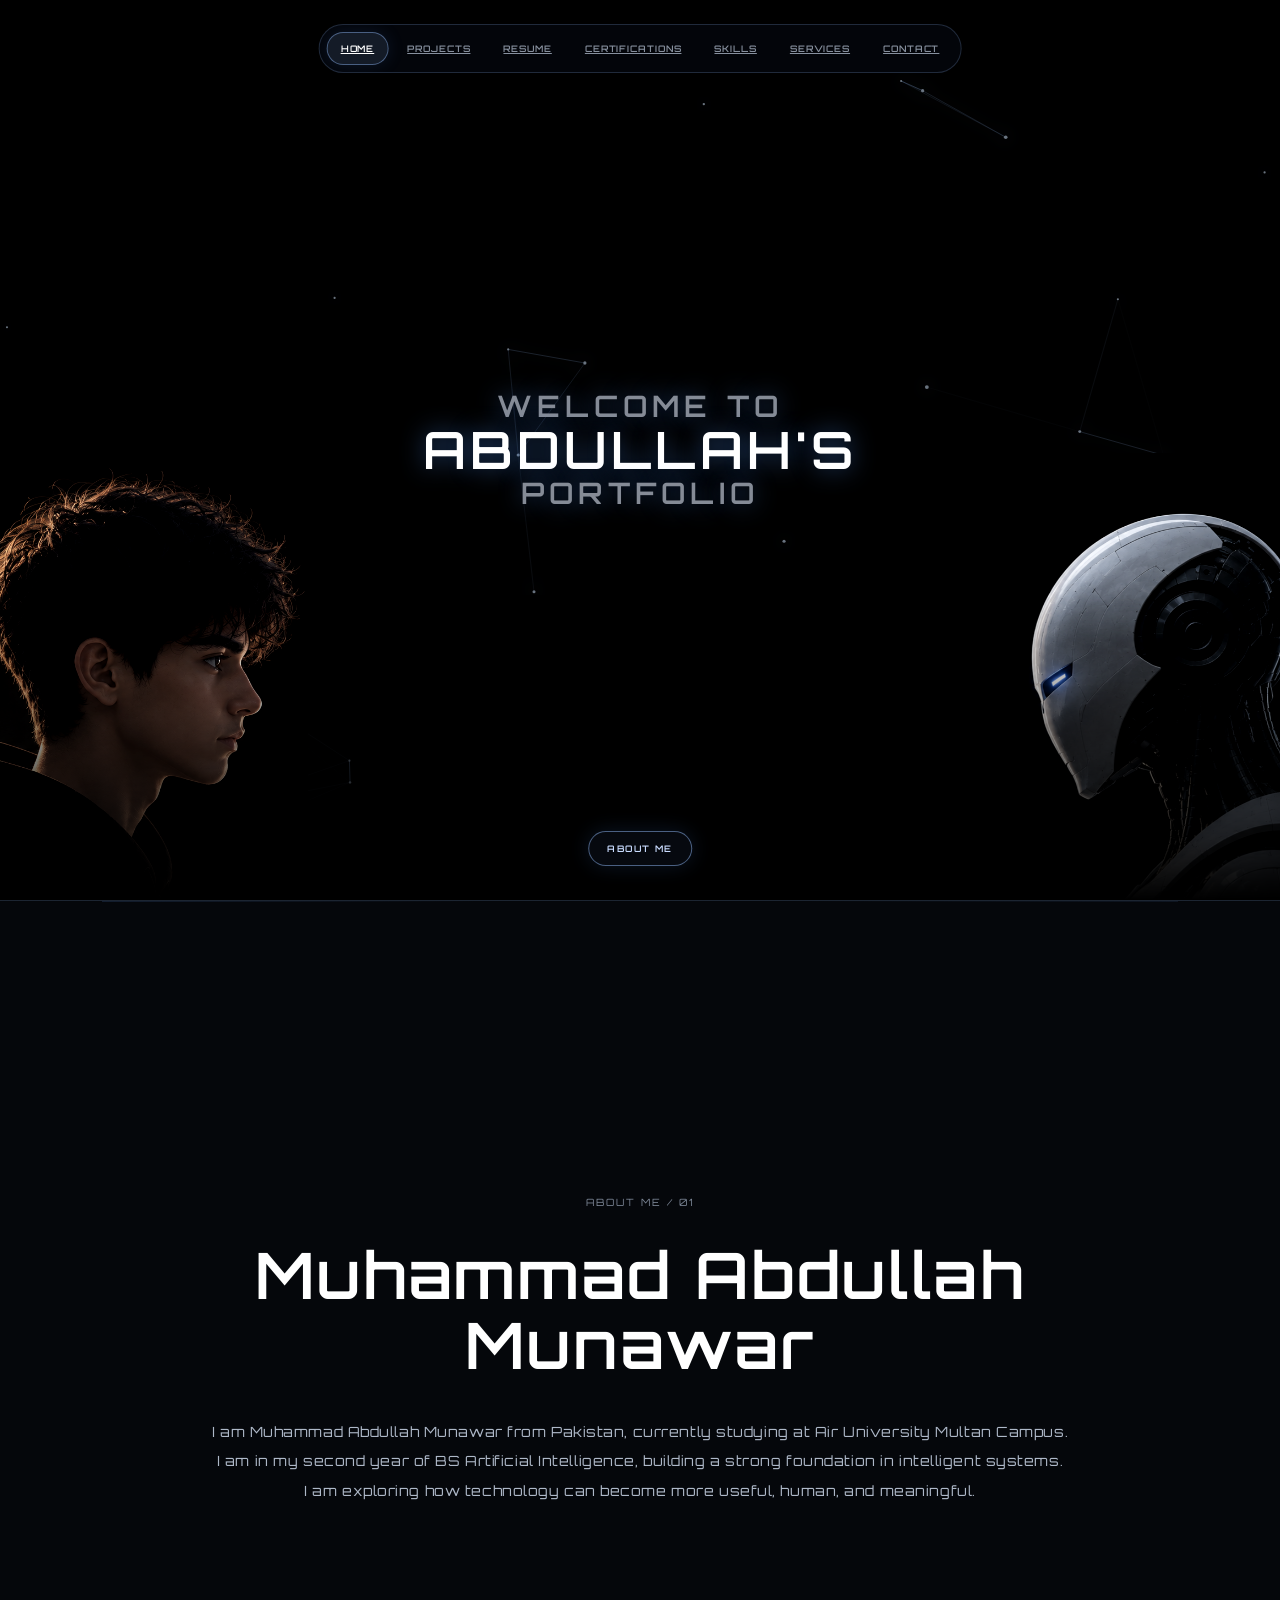
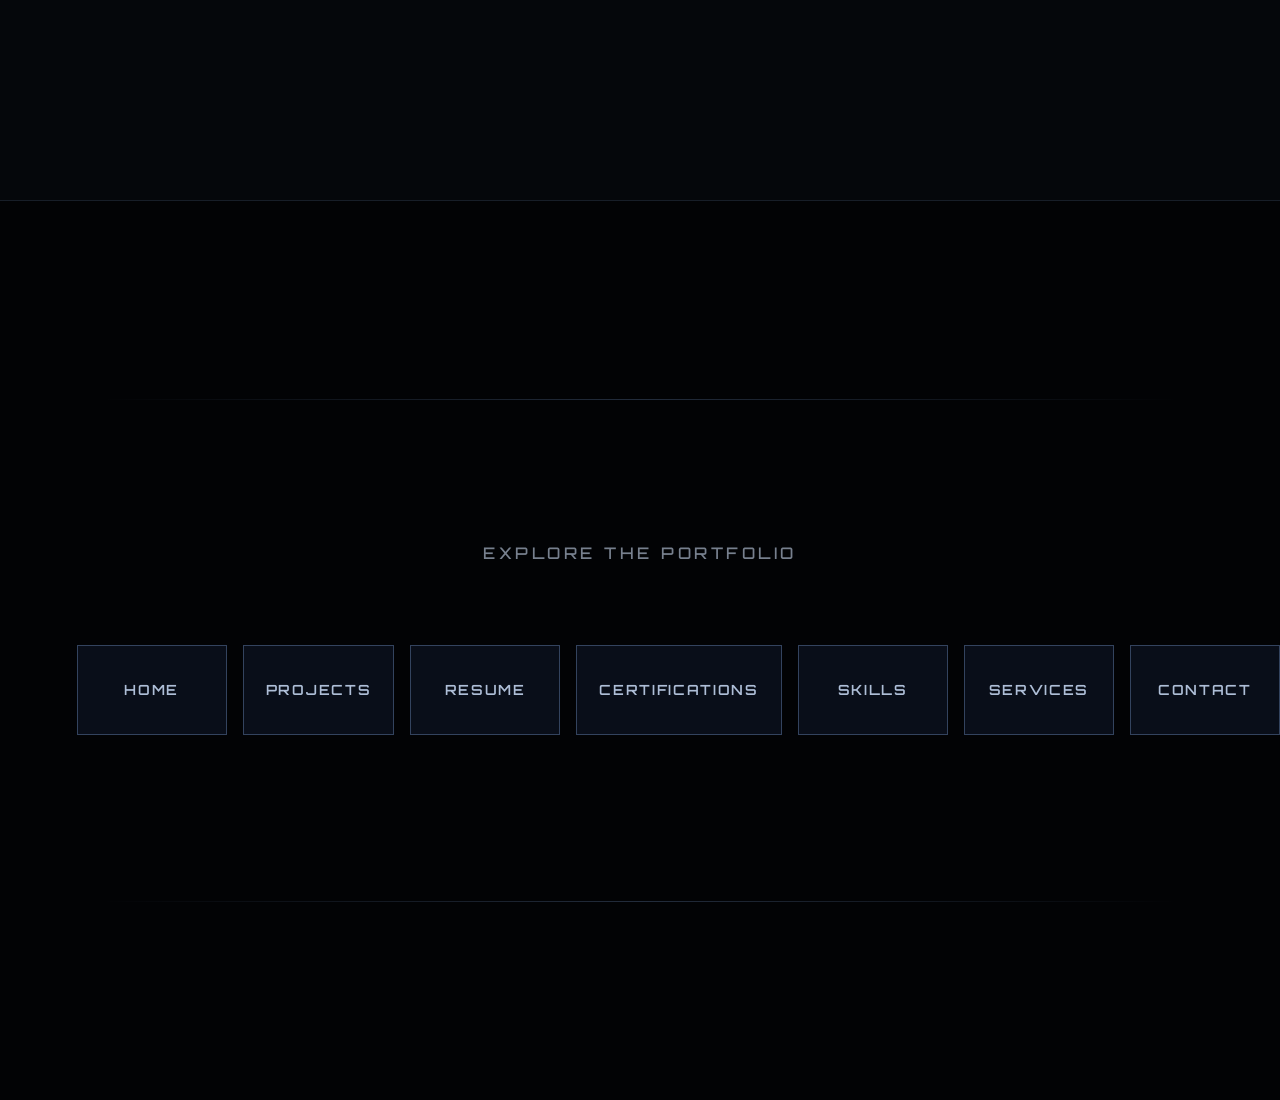
==== index.html @ a006bcdd "Initial portfolio" ====
<!doctype html>
<html lang="en">
  <head>
    <meta charset="UTF-8" />
    <meta name="viewport" content="width=device-width, initial-scale=1.0" />
    <title>Human + Machine</title>
    <link rel="preconnect" href="https://fonts.googleapis.com" />
    <link rel="preconnect" href="https://fonts.gstatic.com" crossorigin />
    <link href="https://fonts.googleapis.com/css2?family=Orbitron:wght@500;600;700&display=swap" rel="stylesheet" />
    <link rel="stylesheet" href="styles.css?v=38" />
  </head>
  <body>
    <main class="stage" id="top" aria-label="Human and robot portrait composition">
      <canvas class="neural-canvas" aria-hidden="true"></canvas>
        <nav class="nav-bar" aria-label="Portfolio navigation">
          <a class="nav-link active" href="#top">HOME</a>
          <a class="nav-link" href="projects.html">PROJECTS</a>
          <a class="nav-link" href="resume.html">RESUME</a>
          <a class="nav-link" href="certifications.html">CERTIFICATIONS</a>
          <a class="nav-link" href="skills.html">SKILLS</a>
          <a class="nav-link" href="services.html">SERVICES</a>
          <a class="nav-link" href="contact.html">CONTACT</a>
        </nav>
        <h1 class="welcome-title"><span>WELCOME TO</span><span>ABDULLAH'S</span><span>PORTFOLIO</span></h1>
      <a class="about-button" href="#about">ABOUT ME</a>
      <div class="artwork">
        <img class="portrait human" src="a8ce258f-6c17-4a77-9a83-f0bca4502742.png" alt="Human portrait" />
        <img class="portrait robot" src="2234621e-0f07-4fcf-935f-fc0880569974.png" alt="Robot portrait" />
        <span class="image-title human-title">CHAT WITH ABDULLAH</span>
        <span class="image-title robot-title">CHAT WITH ABDULLAH AI</span>
      </div>
    </main>
    <section class="about-page" id="about" aria-labelledby="about-title">
      <div class="about-page-inner">
        <p class="about-kicker">ABOUT ME / 01</p>
        <h2 id="about-title">Muhammad Abdullah Munawar</h2>
        <p class="about-intro">I am Muhammad Abdullah Munawar from Pakistan, currently studying at Air University Multan Campus.<br />I am in my second year of BS Artificial Intelligence, building a strong foundation in intelligent systems.<br />I am exploring how technology can become more useful, human, and meaningful.</p>
      </div>
    </section>
    <section class="navigation-page" aria-labelledby="navigation-title">
      <h2 class="navigation-title" id="navigation-title">EXPLORE THE PORTFOLIO</h2>
      <div class="navigation-window">
        <div class="navigation-track">
          <div class="navigation-set">
            <a class="navigation-block" href="#top">HOME</a>
            <a class="navigation-block" href="projects.html">PROJECTS</a>
            <a class="navigation-block" href="#">RESUME</a>
            <a class="navigation-block" href="certifications.html">CERTIFICATIONS</a>
            <a class="navigation-block" href="skills.html">SKILLS</a>
            <a class="navigation-block" href="services.html">SERVICES</a>
            <a class="navigation-block" href="contact.html">CONTACT</a>
          </div>
          <div class="navigation-set" aria-hidden="true">
            <a class="navigation-block" href="#top">HOME</a>
            <a class="navigation-block" href="projects.html">PROJECTS</a>
            <a class="navigation-block" href="#">RESUME</a>
            <a class="navigation-block" href="certifications.html">CERTIFICATIONS</a>
            <a class="navigation-block" href="skills.html">SKILLS</a>
            <a class="navigation-block" href="services.html">SERVICES</a>
            <a class="navigation-block" href="contact.html">CONTACT</a>
          </div>
        </div>
      </div>
    </section>
    <script src="script.js"></script>
  </body>
</html>
---- styles.css ----
:root {
  --background: #000000;
}

* {
  box-sizing: border-box;
}

html,
body {
  -ms-overflow-style: none;
  scrollbar-width: none;
  overflow-x: hidden;
  overflow-y: auto;
  scroll-behavior: smooth;
  margin: 0;
  min-height: 100%;
}

html::-webkit-scrollbar,
body::-webkit-scrollbar {
  display: none;
}

body {
  background: var(--background);
}

.stage {
  height: 100svh;
  min-height: 520px;
  overflow: hidden;
  pointer-events: none;
  position: relative;
  width: 100%;
}

.stage::after {
  background: linear-gradient(to bottom, transparent 0%, rgba(0, 0, 0, 0.58) 58%, #000000 100%);
  bottom: 0;
  content: "";
  height: 34%;
  left: 0;
  pointer-events: none;
  position: absolute;
  right: 0;
  z-index: 3;
}

.neural-canvas {
  height: 100%;
  inset: 0;
  filter: drop-shadow(0 0 8px rgba(110, 170, 255, 0.3));
  mix-blend-mode: screen;
  opacity: 0.58;
  pointer-events: none;
  position: absolute;
  width: 100%;
  z-index: 0;
}

.nav-bar {
  align-items: center;
  background: rgba(5, 8, 14, 0.72);
  border: 1px solid rgba(150, 190, 255, 0.2);
  border-radius: 999px;
  display: flex;
  gap: 5px;
  left: 50%;
  max-width: calc(100% - 28px);
  overflow-x: auto;
  padding: 7px;
  pointer-events: auto;
  position: fixed;
  scrollbar-width: none;
  top: 24px;
  transform: translateX(-50%);
  white-space: nowrap;
  width: max-content;
  z-index: 20;
}

.nav-bar::-webkit-scrollbar {
  display: none;
}

.nav-link {
  border: 1px solid transparent;
  border-radius: 999px;
  color: #87909e;
  font-family: "Orbitron", Arial, sans-serif;
  font-size: 9px;
  font-weight: 600;
  letter-spacing: 0.1em;
  padding: 10px 13px;
  transition: background 0.25s ease, border-color 0.25s ease, color 0.25s ease, box-shadow 0.25s ease;
}

.nav-link:hover,
.nav-link.active {
  background: rgba(148, 190, 255, 0.12);
  border-color: rgba(148, 190, 255, 0.42);
  box-shadow: 0 0 18px rgba(80, 150, 255, 0.12);
  color: #ffffff;
}

.welcome-title {
  color: #c9dcff;
  font-family: "Orbitron", Arial, sans-serif;
  font-size: clamp(24px, 3.4vw, 54px);
  font-weight: 600;
  left: 50%;
  letter-spacing: 0.12em;
  line-height: 1.08;
  margin: 0;
  pointer-events: none;
  position: absolute;
  text-align: center;
  text-shadow: 0 0 24px rgba(80, 150, 255, 0.45);
  top: 50%;
  transform: translate(-50%, -50%);
  white-space: normal;
  width: min(90vw, 620px);
  z-index: 5;
}

.welcome-title span {
  display: block;
}

.welcome-title span:first-child,
.welcome-title span:last-child {
  color: #858b96;
  font-size: 0.68em;
}

.welcome-title span:nth-child(2) {
  color: #ffffff;
  font-size: 1.18em;
  letter-spacing: 0.08em;
}

.about-button {
  background: rgba(8, 12, 20, 0.78);
  border: 1px solid rgba(148, 190, 255, 0.48);
  border-radius: 999px;
  bottom: 34px;
  box-shadow: 0 0 20px rgba(80, 150, 255, 0.14);
  color: #c9dcff;
  font-family: "Orbitron", Arial, sans-serif;
  font-size: 9px;
  font-weight: 600;
  left: 50%;
  letter-spacing: 0.16em;
  padding: 11px 18px;
  pointer-events: auto;
  position: absolute;
  text-decoration: none;
  transform: translateX(-50%);
  transition: background 0.25s ease, border-color 0.25s ease, box-shadow 0.25s ease, color 0.25s ease;
  white-space: nowrap;
  z-index: 6;
}

.about-button:hover {
  background: rgba(148, 190, 255, 0.16);
  border-color: #ffffff;
  box-shadow: 0 0 26px rgba(80, 150, 255, 0.28);
  color: #ffffff;
}

.about-page {
  align-items: center;
  background: #05070b;
  border-top: 1px solid rgba(148, 190, 255, 0.16);
  display: flex;
  min-height: 100svh;
  padding: 120px 8vw;
  position: relative;
}

.about-page::before {
  background: linear-gradient(90deg, rgba(91, 145, 230, 0.16), transparent 35%, transparent 65%, rgba(91, 145, 230, 0.1));
  content: "";
  height: 1px;
  left: 8vw;
  position: absolute;
  right: 8vw;
  top: 0;
}

.about-page-inner {
  margin: 0 auto;
  max-width: 980px;
  text-align: center;
  width: 100%;
}

.about-kicker {
  color: #7d8797;
  font-family: "Orbitron", Arial, sans-serif;
  font-size: 10px;
  letter-spacing: 0.2em;
  margin: 0 0 32px;
}

.about-page h2 {
  color: #ffffff;
  font-family: "Orbitron", Arial, sans-serif;
  font-size: clamp(28px, 5vw, 72px);
  font-weight: 600;
  letter-spacing: 0.04em;
  line-height: 1.1;
  margin: 0;
}

.about-intro {
  color: #aeb8c8;
  font-family: "Orbitron", Arial, sans-serif;
  font-size: clamp(10px, 1.2vw, 14px);
  letter-spacing: 0.04em;
  line-height: 2.1;
  margin: 36px auto 0;
  max-width: 900px;
}

.navigation-page {
  align-items: center;
  background: #020305;
  border-top: 1px solid rgba(148, 190, 255, 0.14);
  display: flex;
  flex-direction: column;
  justify-content: center;
  min-height: 100svh;
  overflow: hidden;
  padding: 80px 0;
  position: relative;
}

.navigation-page::before,
.navigation-page::after {
  background: linear-gradient(90deg, transparent, rgba(148, 190, 255, 0.22), transparent);
  content: "";
  height: 1px;
  left: 8vw;
  position: absolute;
  right: 8vw;
}

.navigation-page::before {
  top: 22%;
}

.navigation-page::after {
  bottom: 22%;
}

.navigation-title {
  color: #77808e;
  font-family: "Orbitron", Arial, sans-serif;
  font-size: clamp(11px, 1.4vw, 16px);
  font-weight: 500;
  letter-spacing: 0.22em;
  margin: 0 0 58px;
  text-align: center;
}

.navigation-window {
  max-width: 100%;
  overflow: hidden;
  padding: 24px 0;
  scrollbar-width: none;
  -ms-overflow-style: none;
  width: 100%;
}

.navigation-window::-webkit-scrollbar {
  display: none;
}

.navigation-track {
  align-items: stretch;
  animation: navigation-loop 24s linear infinite;
  display: flex;
  min-width: max-content;
  width: max-content;
}

.navigation-set {
  align-items: stretch;
  display: flex;
  gap: 16px;
  padding: 0 8vw 0 6vw;
}

.navigation-block {
  align-items: center;
  background: rgba(11, 17, 28, 0.86);
  border: 1px solid rgba(148, 190, 255, 0.3);
  color: #aebed7;
  display: flex;
  font-family: "Orbitron", Arial, sans-serif;
  font-size: clamp(10px, 1.1vw, 14px);
  font-weight: 600;
  height: 90px;
  justify-content: center;
  letter-spacing: 0.12em;
  min-width: 150px;
  padding: 0 22px;
  text-decoration: none;
  transition: background 0.35s ease, border-color 0.35s ease, box-shadow 0.35s ease, color 0.35s ease, transform 0.35s ease;
}

.navigation-block:hover {
  background: rgba(88, 145, 225, 0.2);
  border-color: #c9dcff;
  box-shadow: 0 0 30px rgba(80, 150, 255, 0.24);
  color: #ffffff;
  transform: scale(1.13);
  z-index: 2;
}

.certifications-page {
  background: #030507;
  border-top: 1px solid rgba(148, 190, 255, 0.14);
  min-height: 100svh;
  padding: 110px 7vw 130px;
}

.certifications-heading {
  margin: 0 auto 60px;
  max-width: 1120px;
}

.certifications-heading h2 {
  color: #ffffff;
  font-family: "Orbitron", Arial, sans-serif;
  font-size: clamp(30px, 5vw, 68px);
  font-weight: 600;
  letter-spacing: 0.04em;
  line-height: 1.05;
  margin: 0 0 22px;
}

.certifications-heading > p:last-child {
  color: #8793a6;
  font-family: "Orbitron", Arial, sans-serif;
  font-size: 12px;
  letter-spacing: 0.04em;
  line-height: 1.8;
  margin: 0;
  max-width: 620px;
}

.certificate-grid {
  display: grid;
  gap: 28px;
  grid-template-columns: repeat(2, minmax(0, 1fr));
  margin: 0 auto;
  max-width: 1120px;
}

.certificate-card {
  background: rgba(10, 16, 26, 0.86);
  border: 1px solid rgba(148, 190, 255, 0.2);
  min-width: 0;
  transition: border-color 0.3s ease, box-shadow 0.3s ease, transform 0.3s ease;
}

.certificate-card:hover {
  border-color: rgba(201, 220, 255, 0.7);
  box-shadow: 0 0 32px rgba(80, 150, 255, 0.14);
  transform: translateY(-6px);
}

.certificate-preview {
  background: #ffffff;
  height: 300px;
  overflow: hidden;
}

.certificate-preview iframe {
  border: 0;
  height: 100%;
  width: 100%;
}

.certificate-details {
  padding: 25px 26px 28px;
}

.certificate-issuer,
.certificate-date,
.certificate-details > p:last-of-type {
  color: #8e9bad;
  font-family: "Orbitron", Arial, sans-serif;
  font-size: 10px;
  letter-spacing: 0.06em;
  line-height: 1.7;
  margin: 0;
}

.certificate-issuer {
  color: #8eb8ff;
  text-transform: uppercase;
}

.certificate-details h3 {
  color: #ffffff;
  font-family: "Orbitron", Arial, sans-serif;
  font-size: clamp(16px, 1.7vw, 23px);
  font-weight: 600;
  letter-spacing: 0.02em;
  line-height: 1.3;
  margin: 11px 0 12px;
}

.certificate-details > p:last-of-type {
  margin-top: 16px;
}

.certificate-details a {
  border-bottom: 1px solid rgba(148, 190, 255, 0.5);
  color: #c9dcff;
  display: inline-block;
  font-family: "Orbitron", Arial, sans-serif;
  font-size: 9px;
  letter-spacing: 0.12em;
  margin-top: 23px;
  padding-bottom: 7px;
}

.certificate-details a span {
  margin-left: 9px;
}

@keyframes navigation-loop {
  from { transform: translateX(0); }
  to { transform: translateX(-50%); }
}

@media (max-width: 700px) {
  .about-page {
    padding: 100px 22px;
  }

  .about-page::before {
    left: 22px;
    right: 22px;
  }

  .about-intro br {
    display: none;
  }

  .about-intro {
    line-height: 1.8;
  }

  .navigation-page {
    min-height: 80svh;
  }

  .navigation-title {
    margin-bottom: 32px;
  }

  .navigation-track {
    animation-duration: 20s;
  }

  .navigation-block {
    height: 76px;
    min-width: 138px;
  }

  .certifications-page {
    padding: 85px 22px 100px;
  }

  .certifications-heading {
    margin-bottom: 38px;
  }

  .certificate-grid {
    grid-template-columns: 1fr;
  }

  .certificate-preview {
    height: 245px;
  }
}
.artwork {
  height: 100%;
  left: 50%;
  max-width: 1600px;
  pointer-events: none;
  position: absolute;
  top: 0;
  transform: translateX(-50%);
  width: 100%;
}

.portrait {
  bottom: -13%;
  display: block;
  height: auto;
  max-width: none;
  mix-blend-mode: screen;
  pointer-events: auto;
  position: absolute;
  transition: transform 1.15s cubic-bezier(0.16, 1, 0.3, 1), filter 1.15s ease;
  will-change: transform;
}

.portrait.is-hovered {
  transform: scale(1.08);
}

.image-title {
  color: #ffffff;
  font-family: Arial, sans-serif;
  font-size: 11px;
  font-weight: 700;
  letter-spacing: 0.18em;
  opacity: 0;
  pointer-events: none;
  position: absolute;
  text-shadow: 0 1px 12px rgba(0, 0, 0, 0.9);
  transform: translateY(8px);
  transition: opacity 0.45s ease, transform 0.45s ease;
  white-space: nowrap;
  z-index: 4;
}

.human-title {
  left: 32%;
  top: 36%;
  transform: translate(-50%, 8px);
}

.robot-title {
  right: 25%;
  top: 36%;
  transform: translate(50%, 8px);
}

.image-title.is-visible {
  opacity: 1;
  transform: translate(-50%, 0);
}

.robot-title.is-visible {
  transform: translate(50%, 0);
}

.human {
  clip-path: inset(0 50% 0 0);
  filter: saturate(0.86) contrast(1.08);
  left: -10%;
  width: min(68vw, 1020px);
  z-index: 1;
}

.robot {
  clip-path: inset(0 0 0 50%);
  filter: saturate(0.78) contrast(1.08);
  right: -5%;
  width: min(66vw, 1000px);
  z-index: 2;
}

@media (max-width: 700px) {
  .portrait {
    bottom: -4%;
  }

  .human {
    left: -37%;
    width: 115vw;
  }

  .robot {
    right: -34%;
    width: 112vw;
  }

  .portrait.is-hovered {
    transform: scale(1.05);
  }
}

@media (prefers-reduced-motion: reduce) {
  .portrait {
    transition: none;
  }
}
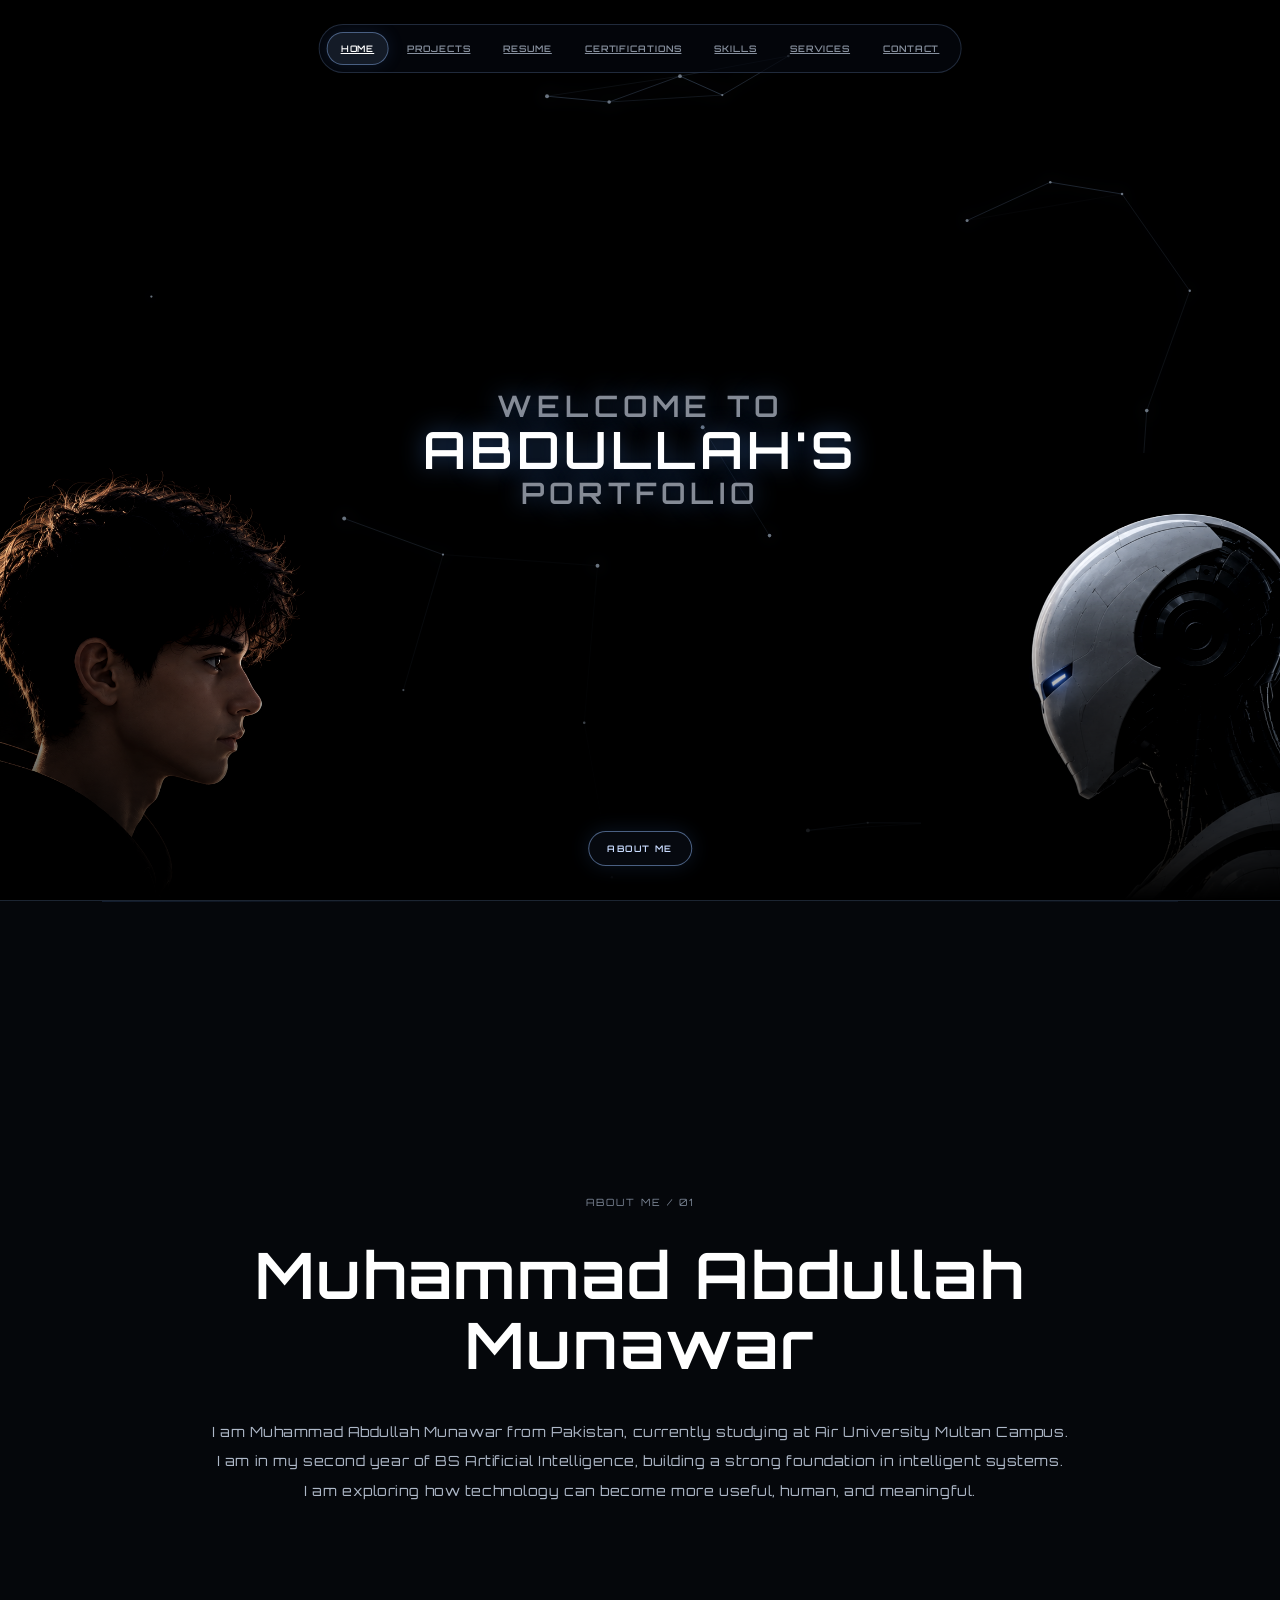
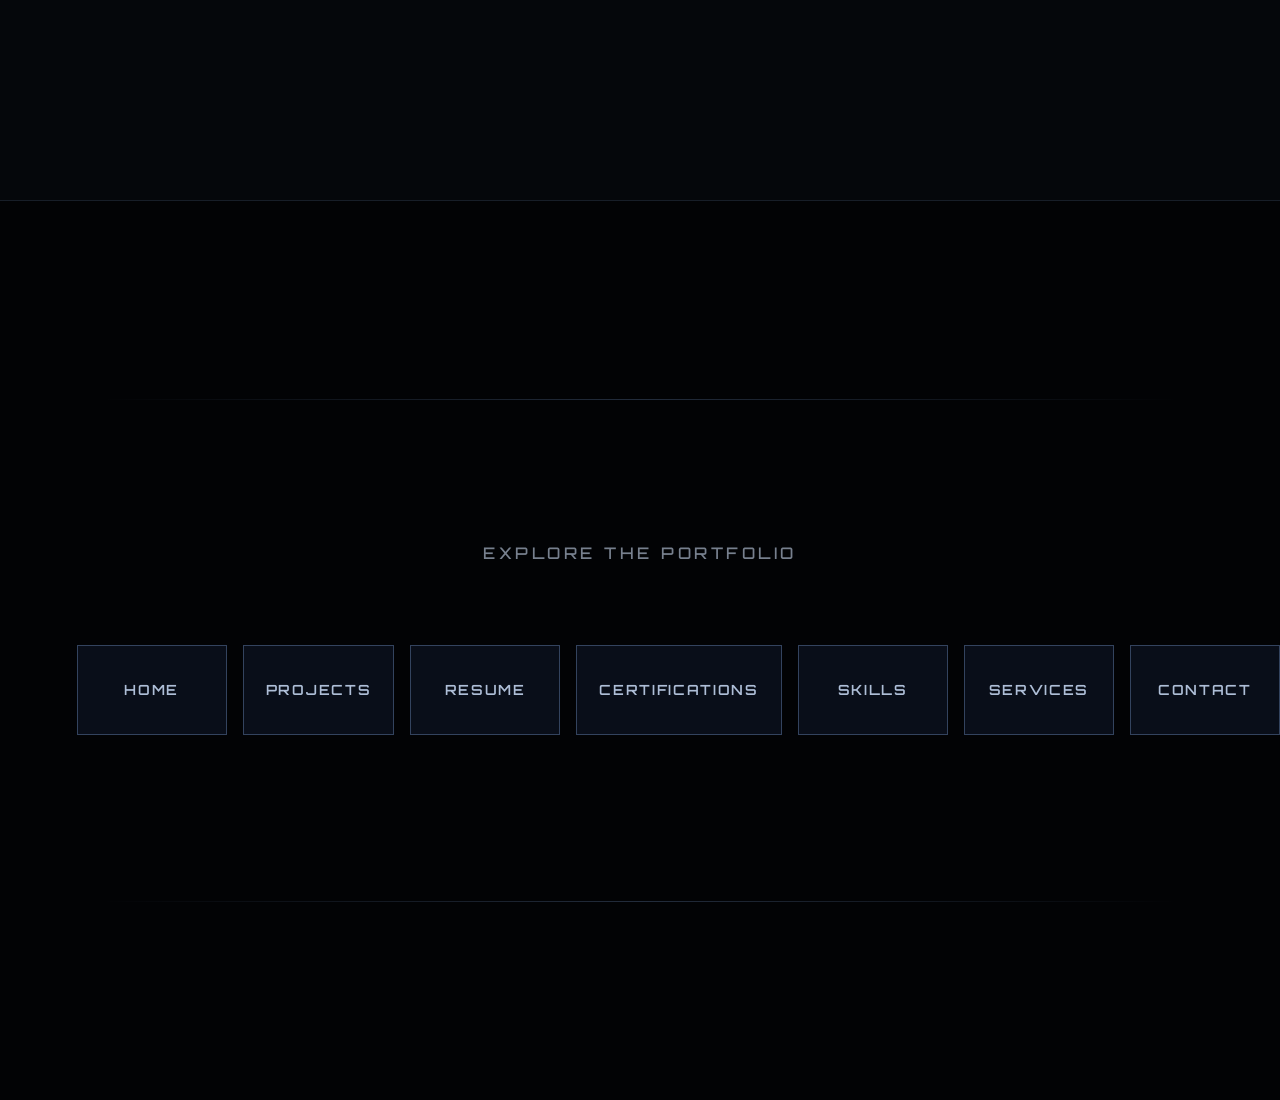
==== commit f8358e9a: "Connect portfolio AI chatbot" ====
--- a/index.html
+++ b/index.html
@@ -30,6 +30,50 @@
         <span class="image-title robot-title">CHAT WITH ABDULLAH AI</span>
       </div>
     </main>
+
+<!-- Abdullah AI Chat Panel -->
+<section
+  class="ai-chat-panel"
+  id="aiChatPanel"
+  aria-label="Chat with Abdullah AI"
+  aria-hidden="true"
+>
+  <div class="ai-chat-header">
+    <div>
+      <strong>Abdullah AI</strong>
+      <p>Ask me about Abdullah</p>
+    </div>
+
+    <button
+      type="button"
+      id="aiChatClose"
+      aria-label="Close chat"
+    >
+      ×
+    </button>
+  </div>
+
+  <div
+    class="ai-chat-messages"
+    id="aiChatMessages"
+    aria-live="polite"
+  ></div>
+
+  <form class="ai-chat-form" id="aiChatForm">
+    <input
+      type="text"
+      id="aiChatInput"
+      placeholder="Ask me anything..."
+      autocomplete="off"
+      required
+    />
+
+    <button type="submit" id="aiChatSend">
+      Send
+    </button>
+  </form>
+</section>
+
     <section class="about-page" id="about" aria-labelledby="about-title">
       <div class="about-page-inner">
         <p class="about-kicker">ABOUT ME / 01</p>
--- a/styles.css
+++ b/styles.css
@@ -595,3 +595,214 @@
     transition: none;
   }
 }
+
+
+/* ===== Abdullah AI Chat ===== */
+
+.robot-chat-trigger {
+  position: relative;
+  display: inline-flex;
+  flex-direction: column;
+  align-items: center;
+  padding: 0;
+  border: 0;
+  background: transparent;
+  color: inherit;
+  font: inherit;
+  cursor: pointer;
+  -webkit-tap-highlight-color: transparent;
+}
+
+.robot-chat-trigger .robot {
+  cursor: pointer;
+}
+
+.robot-chat-trigger:focus-visible {
+  outline: 2px solid #8bdcff;
+  outline-offset: 6px;
+  border-radius: 12px;
+}
+
+.ai-chat-panel {
+  position: fixed;
+  right: 24px;
+  bottom: 24px;
+  z-index: 99999;
+  display: none;
+  flex-direction: column;
+  width: min(390px, calc(100vw - 28px));
+  height: min(560px, calc(100dvh - 40px));
+  overflow: hidden;
+  color: #f4f7fb;
+  background: rgba(13, 18, 29, 0.97);
+  border: 1px solid rgba(139, 220, 255, 0.35);
+  border-radius: 18px;
+  box-shadow: 0 20px 70px rgba(0, 0, 0, 0.45);
+  backdrop-filter: blur(18px);
+  font-family: Arial, sans-serif;
+}
+
+.ai-chat-panel.is-open {
+  display: flex;
+  animation: aiChatAppear 180ms ease-out;
+}
+
+@keyframes aiChatAppear {
+  from {
+    opacity: 0;
+    transform: translateY(10px);
+  }
+  to {
+    opacity: 1;
+    transform: translateY(0);
+  }
+}
+
+.ai-chat-header {
+  display: flex;
+  justify-content: space-between;
+  align-items: center;
+  gap: 12px;
+  padding: 18px;
+  border-bottom: 1px solid rgba(255, 255, 255, 0.12);
+  background: rgba(255, 255, 255, 0.035);
+}
+
+.ai-chat-eyebrow {
+  margin: 0 0 6px;
+  color: #8bdcff;
+  font-size: 10px;
+  letter-spacing: 2px;
+}
+
+.ai-chat-header h2 {
+  margin: 0 0 5px;
+  font-size: 21px;
+  font-weight: 600;
+}
+
+.ai-chat-status {
+  color: #aab7c9;
+  font-size: 12px;
+}
+
+.ai-chat-close {
+  display: grid;
+  place-items: center;
+  flex-shrink: 0;
+  width: 36px;
+  height: 36px;
+  border: 1px solid rgba(255, 255, 255, 0.15);
+  border-radius: 50%;
+  background: rgba(255, 255, 255, 0.06);
+  color: white;
+  font-size: 25px;
+  cursor: pointer;
+}
+
+.ai-chat-close:hover {
+  background: rgba(255, 255, 255, 0.14);
+}
+
+.ai-chat-messages {
+  display: flex;
+  flex: 1;
+  flex-direction: column;
+  gap: 12px;
+  overflow-y: auto;
+  padding: 18px 14px;
+  overscroll-behavior: contain;
+}
+
+.ai-message {
+  max-width: 88%;
+  padding: 12px 14px;
+  border-radius: 14px;
+  font-size: 14px;
+  line-height: 1.55;
+  overflow-wrap: anywhere;
+  white-space: pre-wrap;
+}
+
+.ai-message-bot {
+  align-self: flex-start;
+  color: #e8edf5;
+  background: #202b3d;
+  border-bottom-left-radius: 4px;
+}
+
+.ai-message-user {
+  align-self: flex-end;
+  color: #08111b;
+  background: #8bdcff;
+  border-bottom-right-radius: 4px;
+}
+
+.ai-chat-form {
+  display: flex;
+  align-items: center;
+  gap: 8px;
+  padding: 12px;
+  border-top: 1px solid rgba(255, 255, 255, 0.12);
+}
+
+.ai-chat-form input {
+  flex: 1;
+  min-width: 0;
+  padding: 12px;
+  border: 1px solid rgba(255, 255, 255, 0.17);
+  border-radius: 10px;
+  outline: none;
+  background: #151e2d;
+  color: white;
+  font: inherit;
+  font-size: 14px;
+}
+
+.ai-chat-form input:focus {
+  border-color: #8bdcff;
+}
+
+.ai-chat-form input::placeholder {
+  color: #8d9aae;
+}
+
+.ai-chat-form button {
+  padding: 12px 15px;
+  border: 0;
+  border-radius: 10px;
+  background: #8bdcff;
+  color: #08111b;
+  font-weight: 700;
+  cursor: pointer;
+}
+
+.ai-chat-form button:disabled {
+  opacity: 0.55;
+  cursor: wait;
+}
+
+.ai-chat-note {
+  margin: 0;
+  padding: 0 12px 12px;
+  color: #8290a5;
+  text-align: center;
+  font-size: 10px;
+}
+
+@media (max-width: 480px) {
+  .ai-chat-panel {
+    right: 10px;
+    bottom: 10px;
+    width: calc(100vw - 20px);
+    height: min(540px, calc(100dvh - 20px));
+    border-radius: 15px;
+  }
+}
+
+@media (prefers-reduced-motion: reduce) {
+  .ai-chat-panel.is-open {
+    animation: none;
+  }
+}
+
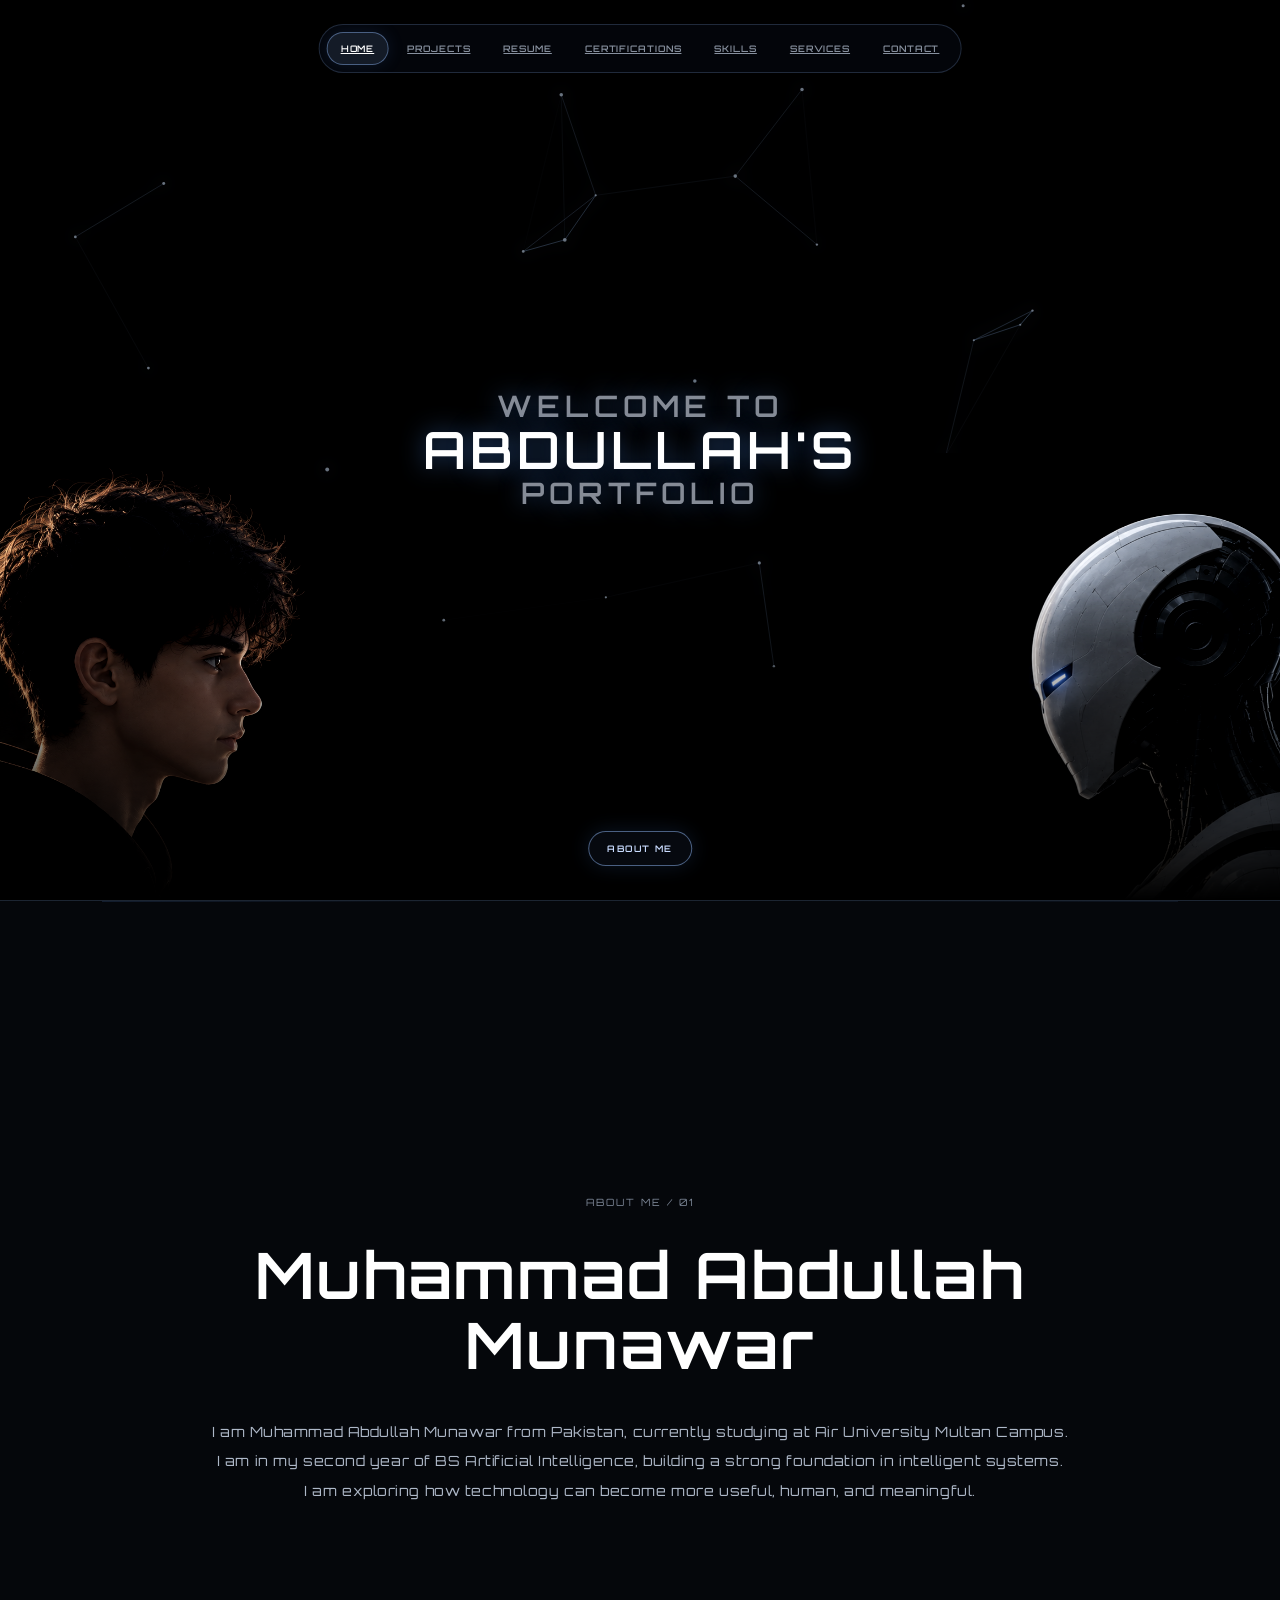
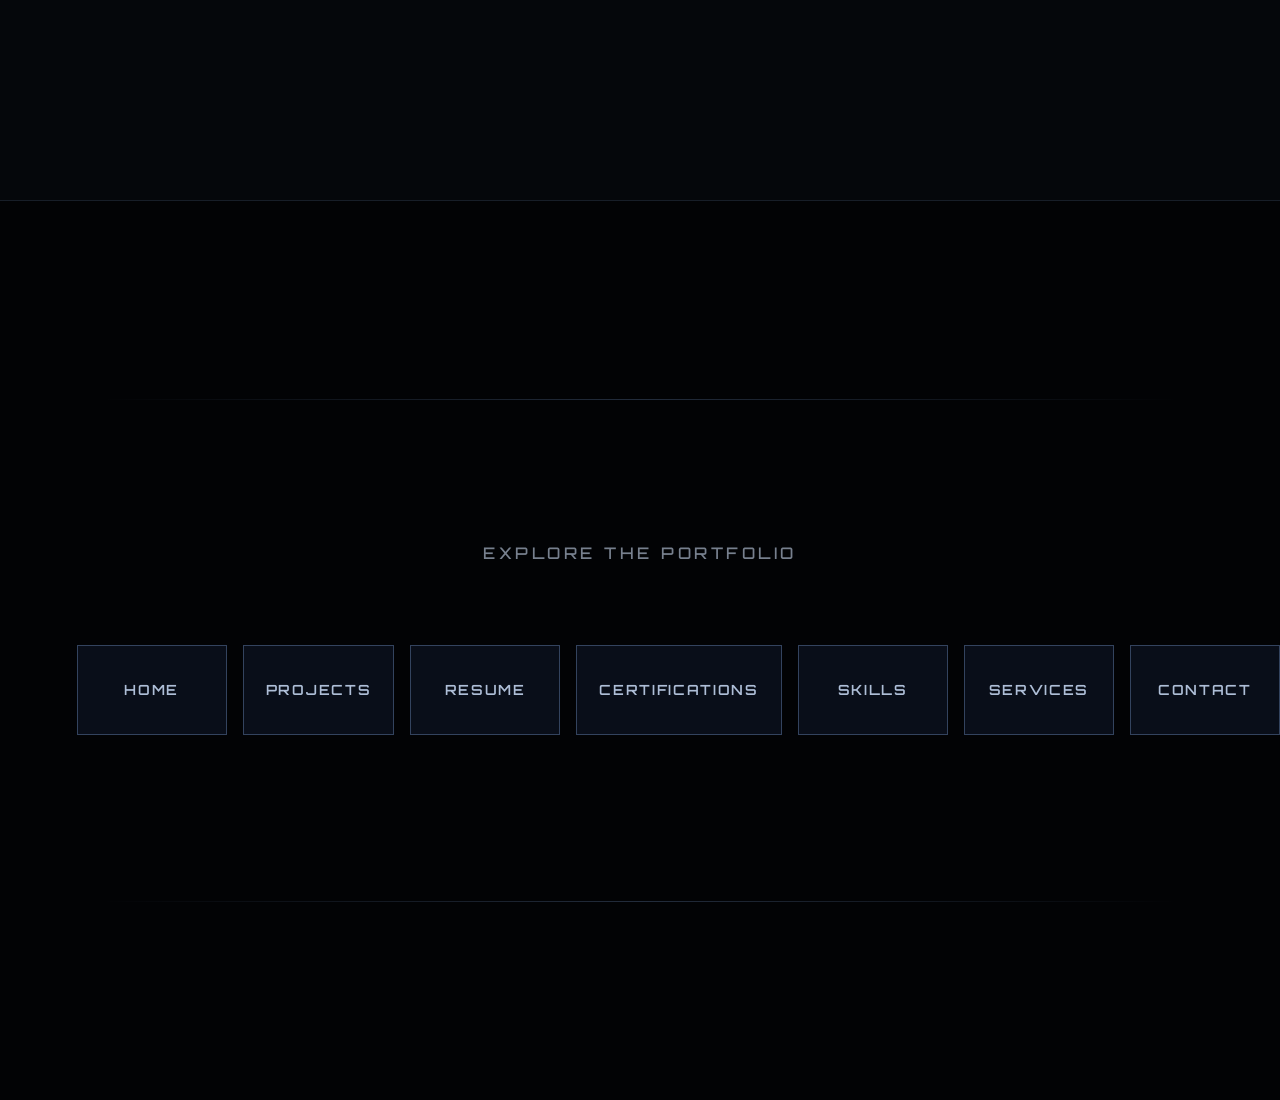
==== commit ae86f716: "abc" ====
--- a/index.html
+++ b/index.html
@@ -24,7 +24,20 @@
         <h1 class="welcome-title"><span>WELCOME TO</span><span>ABDULLAH'S</span><span>PORTFOLIO</span></h1>
       <a class="about-button" href="#about">ABOUT ME</a>
       <div class="artwork">
-        <img class="portrait human" src="a8ce258f-6c17-4a77-9a83-f0bca4502742.png" alt="Human portrait" />
+        ```html
+<a
+  href="https://wa.me/92332787024"
+  target="_blank"
+  rel="noopener noreferrer"
+  aria-label="Chat with Abdullah"
+>
+  <img
+    class="portrait human"
+    src="a8ce258f-6c17-4a77-9a83-f0bca4502742.png"
+    alt="Contact Abdullah on WhatsApp"
+  />
+</a>
+```
         <img class="portrait robot" src="2234621e-0f07-4fcf-935f-fc0880569974.png" alt="Robot portrait" />
         <span class="image-title human-title">CHAT WITH ABDULLAH</span>
         <span class="image-title robot-title">CHAT WITH ABDULLAH AI</span>
